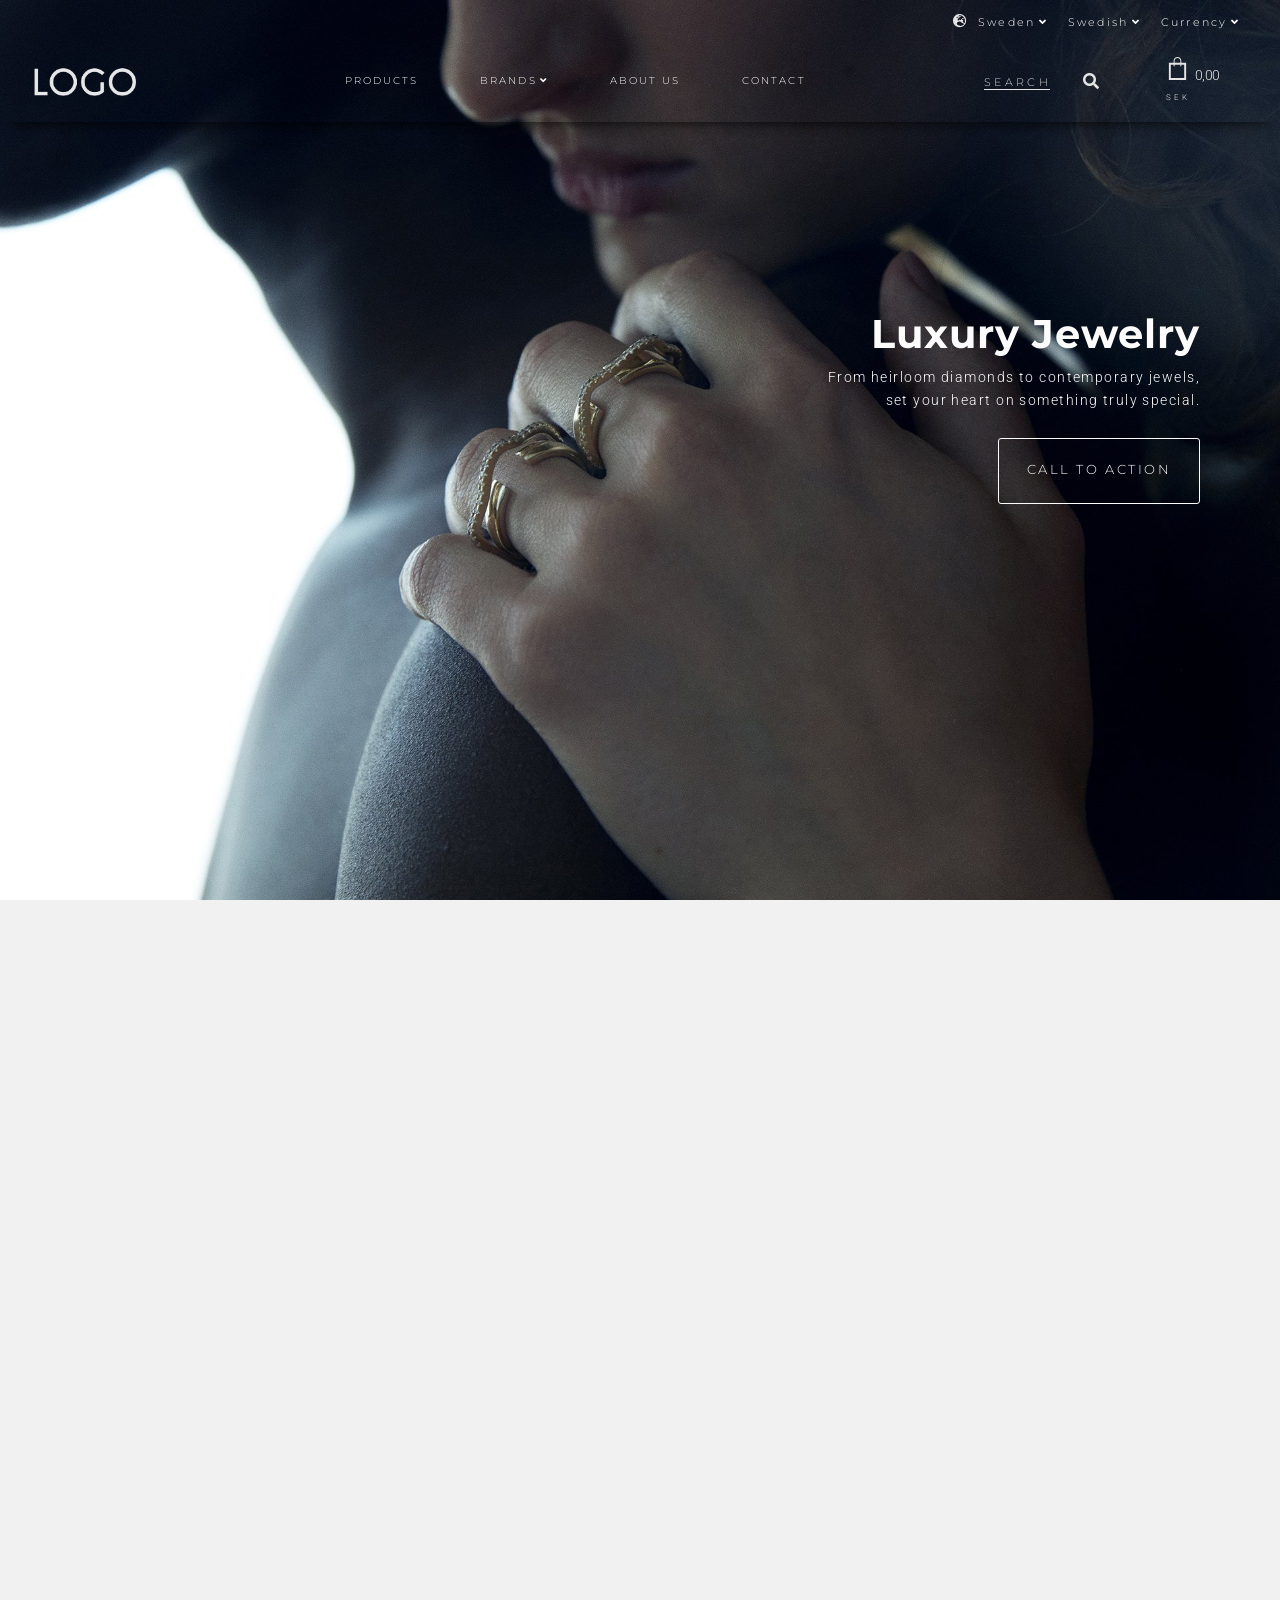
==== starweb/starweb_arbetsprov_without_instagram/index.html @ 0efb68b0 "starweb" ====
<!DOCTYPE html>
<html>
<head>

    <meta charset="utf-8">
    <meta http-equiv="X-UA-Compatible" content="IE=edge">
    <title>Angelicas Arbetsprov</title>
    <meta name="viewport" content="width=device-width, initial-scale=1">

    <!-- GOOGLE FONTS -->
    <link href="https://fonts.googleapis.com/css?family=Montserrat:300,400,700|Playfair+Display:400,700,900|Noto+Serif+JP:200,300|Roboto:300,400,700|Lato:200,300,400,700,900" rel="stylesheet">
    <!-- FONT AWESOME ICONS -->
    <link rel="stylesheet" href="https://use.fontawesome.com/releases/v5.7.2/css/all.css" integrity="sha384-fnmOCqbTlWIlj8LyTjo7mOUStjsKC4pOpQbqyi7RrhN7udi9RwhKkMHpvLbHG9Sr" crossorigin="anonymous">
    <!-- NORMALIZE.CSS -->
    <link rel="stylesheet" type="text/css" media="screen" href="css/normalize.css">
    <!-- CSS -->
    <link rel="stylesheet" type="text/css" media="screen" href="css/common-styles.css">  
    <link rel="stylesheet" type="text/css" media="screen" href="css/header.css">
    <link rel="stylesheet" type="text/css" media="screen" href="css/content.css">
    <link rel="stylesheet" type="text/css" media="screen" href="css/footer.css">
    <link rel="stylesheet" type="text/css" media="screen" href="css/media-queries.css">

</head>

<body class="site">
    <div class="site-wrapper">

        <!-- HEADER -->
        <header class="header-container">

            <!-- header-region-1 -->
            <div class="header-region-1">
                <!-- Locale -->
                <button class="select-locale-button">
                    <span class="select-locale-button-content">
                        <span><i class="fas fa-globe-europe"></i></span> 
                        <span class="country">Sweden<i class="fas fa-angle-down change-locale-arrow"></i></span>
                        <span class="language">Swedish<i class="fas fa-angle-down change-locale-arrow"></i></span>
                        <span class="currency">Currency<i class="fas fa-angle-down change-locale-arrow"></i></span>
                    </span>
                </button>
            </div>
            <!-- end of header-region-1 -->

            <!-- header-region-2 -->
            <div class="header-region-2">

                <!-- Burger icon -->
                <i class="fas fa-bars"></i>
                <!-- Logo -->
                <div class="logo-container">
                    <a href="index.html">
                        <img src="images/logo/logo-white.png" alt="logo">
                    </a>
                </div>
                <!-- Menu -->
                <nav class="nav-container">
                    <ul class="navbar">
                        <li><a href="#rings">Products</a>
                        <li><a href="#">Brands<i class="fa fa-angle-down"></i></a></li>
                        <li><a href="#">About Us</a></li>
                        <li><a href="#">Contact</a></li>
                    </ul>
                </nav>

                <div class="search-cart-group">
                    <!-- Search bar -->
                    <form action="#" class="search-container">
                        <input class="search-box" type="search" name="search" placeholder="SEARCH">
                        <button class="search-button" type="submit">
                            <i class="fa fa-search search-icon"></i>
                        </button>
                    </form>

                    <!-- Shopping cart -->
                    <div class="cart-container empty-cart">
                        <a class="cart-btn" href="/checkout">
                            <span class="cart-icon">
                                <svg xmlns="http://www.w3.org/2000/svg" width="23" height="23" viewBox="0 0 24 24"><path d="M16 6v-2c0-2.209-1.791-4-4-4s-4 1.791-4 4v2h-5v18h18v-18h-5zm-7-2c0-1.654 1.346-3 3-3s3 1.346 3 3v2h-6v-2zm10 18h-14v-14h3v1.5c0 .276.224.5.5.5s.5-.224.5-.5v-1.5h6v1.5c0 .276.224.5.5.5s.5-.224.5-.5v-1.5h3v14z"/></svg>
                            </span>
                            <span class="price zero">
                                <span class="amount">0,00</span>
                                <span class="currency">sek</span>
                            </span>
                        </a>
                    </div>
                </div>
            </div>
            <!-- end of header-region-1 -->

            <!-- header-region-3 -->
            <div class="header-region-3">
                <div class="header-region-3-container">
                    <div class="header-headings-wrapper">
                        <h1>Luxury Jewelry</h1>
                        <h2 class="">From heirloom diamonds to contemporary jewels, </h2>
                        <h2>set your heart on something truly special.</h2>
                        <a href="#" class="call-to-action"><span>Call to Action</span></a>
                    </div>
                </div>

            </div>
            <!-- end of header-region-3 -->
        </header>
        <!-- END OF HEADER -->
        
        <!-- MAIN -->
        <main class="site-content">

            <section class="new-collection">
                <!-- New Collection -->
                <article class="new-collection-flex-cards">
                    <div class="new-collection-card">
                        <div class="columns column-left">
                            <img src="images/new-collection-img/new-collection1.jpg" alt="new collection">
                        </div>
                        <div class="columns column-right">
                            <h3>AW19 collection</h3>
                            <p>Lorem, ipsum dolor sit amet consectetur adipisicing elit. Corporis, a sequi molestias nam odit sunt.</p>
                            <a href="#" class="call-to-action"><span>JOIN</span></a>
                        </div>
                    </div>
                </article>
            </section>
            <!-- End of New Collection -->

            
            <!-- Products -->
            <section class="all-products" id="rings">
                    <h2><span>Rings</span></h2>
                <article class="category-container">
                    
                    <div class="category-cards-wrapper">

                        <!-- Product Card -->
                        <div class="product-card">
                                <div class="product-img-text">
                                    <a href="#">
                                        <img src="../images/product-img/ring1.jpg" alt="ring">
                                    </a>
                                    <h3>Gambade</h3>
                                    <p>Lorem, ipsum dolor sit amet consectetur adipisicing elit. Harum cum nulla minus, iure excepturi fugit blanditiis qui alias nemo.</p>
                                </div>
                                <div class="product-footer-wrapper">
                                    <span class="footer-price">8.500:-</span>
                                    <span class="footer-icons">
                                        <a href="#">
                                            <svg xmlns="http://www.w3.org/2000/svg" width="19" height="19" viewBox="0 0 24 24"><path d="M16 6v-2c0-2.209-1.791-4-4-4s-4 1.791-4 4v2h-5v18h18v-18h-5zm-7-2c0-1.654 1.346-3 3-3s3 1.346 3 3v2h-6v-2zm10 18h-14v-14h3v1.5c0 .276.224.5.5.5s.5-.224.5-.5v-1.5h6v1.5c0 .276.224.5.5.5s.5-.224.5-.5v-1.5h3v14z"/></svg>
                                        </a>
                                        <i class="fas fa-heart"></i>
                                    </span>
                                </div>
                            </div>
                            <!-- End of Product Card -->

                            <!-- Product Card -->
                            <div class="product-card">
                                <div class="product-img-text">
                                    <a href="#">
                                        <img src="../images/product-img/ring2.jpg" alt="ring">
                                    </a>
                                    <h3>Chaine D' Ancre</h3>
                                    <p>Lorem, ipsum dolor sit amet consectetur adipisicing elit. Harum cum nulla minus, iure excepturi fugit blanditiis qui alias nemo.</p>
                                </div>
                                <div class="product-footer-wrapper">
                                    <span class="footer-price">11.200:-</span>
                                    <span class="footer-icons">
                                        <a href="#">
                                            <svg xmlns="http://www.w3.org/2000/svg" width="19" height="19" viewBox="0 0 24 24"><path d="M16 6v-2c0-2.209-1.791-4-4-4s-4 1.791-4 4v2h-5v18h18v-18h-5zm-7-2c0-1.654 1.346-3 3-3s3 1.346 3 3v2h-6v-2zm10 18h-14v-14h3v1.5c0 .276.224.5.5.5s.5-.224.5-.5v-1.5h6v1.5c0 .276.224.5.5.5s.5-.224.5-.5v-1.5h3v14z"/></svg>
                                        </a>
                                        <i class="fas fa-heart"></i>
                                    </span>
                                </div>
                            </div>
                            <!-- End of Product Card -->

                            <!-- Product Card -->
                            <div class="product-card">
                                <div class="product-img-text">
                                    <a href="#">
                                        <img src="../images/product-img/ring3.jpg" alt="ring">
                                    </a>
                                    <h3>Kelly</h3>
                                    <p>Lorem, ipsum dolor sit amet consectetur adipisicing elit. Harum cum nulla minus, iure excepturi fugit blanditiis qui alias nemo.</p>
                                </div>
                                <div class="product-footer-wrapper">
                                    <span class="footer-price">9.800:-</span>
                                    <span class="footer-icons">
                                        <a href="#">
                                            <svg xmlns="http://www.w3.org/2000/svg" width="19" height="19" viewBox="0 0 24 24"><path d="M16 6v-2c0-2.209-1.791-4-4-4s-4 1.791-4 4v2h-5v18h18v-18h-5zm-7-2c0-1.654 1.346-3 3-3s3 1.346 3 3v2h-6v-2zm10 18h-14v-14h3v1.5c0 .276.224.5.5.5s.5-.224.5-.5v-1.5h6v1.5c0 .276.224.5.5.5s.5-.224.5-.5v-1.5h3v14z"/></svg>
                                        </a>
                                        <i class="fas fa-heart"></i>
                                    </span>
                                </div>
                            </div>
                            <!-- End of Product Card -->

                            <!-- Product Card -->
                            <div class="product-card">
                                    <div class="product-img-text">
                                        <a href="#">
                                            <img src="../images/product-img/ring4.jpg" alt="ring">
                                        </a>
                                        <h3>Croisette</h3>
                                        <p>Lorem, ipsum dolor sit amet consectetur adipisicing elit. Harum cum nulla minus, iure excepturi fugit.</p>
                                    </div>
                                    <div class="product-footer-wrapper">
                                        <span class="footer-price">10.500:-</span>
                                        <span class="footer-icons">
                                            <a href="#">
                                                <svg xmlns="http://www.w3.org/2000/svg" width="19" height="19" viewBox="0 0 24 24"><path d="M16 6v-2c0-2.209-1.791-4-4-4s-4 1.791-4 4v2h-5v18h18v-18h-5zm-7-2c0-1.654 1.346-3 3-3s3 1.346 3 3v2h-6v-2zm10 18h-14v-14h3v1.5c0 .276.224.5.5.5s.5-.224.5-.5v-1.5h6v1.5c0 .276.224.5.5.5s.5-.224.5-.5v-1.5h3v14z"/></svg>
                                            </a>
                                            <i class="fas fa-heart"></i>
                                        </span>
                                    </div>
                                </div>
                                <!-- End of Product Card -->

                                <!-- Product Card -->
                        <div class="product-card">
                                <div class="product-img-text">
                                    <a href="#">
                                        <img src="../images/product-img/ring5.jpg" alt="ring">
                                    </a>
                                    <h3>Gambade</h3>
                                    <p>Lorem, ipsum dolor sit amet consectetur adipisicing elit. Harum cum nulla minus, iure excepturi fugit blanditiis qui alias nemo.</p>
                                </div>
                                <div class="product-footer-wrapper">
                                    <span class="footer-price">8.500:-</span>
                                    <span class="footer-icons">
                                        <a href="#">
                                            <svg xmlns="http://www.w3.org/2000/svg" width="19" height="19" viewBox="0 0 24 24"><path d="M16 6v-2c0-2.209-1.791-4-4-4s-4 1.791-4 4v2h-5v18h18v-18h-5zm-7-2c0-1.654 1.346-3 3-3s3 1.346 3 3v2h-6v-2zm10 18h-14v-14h3v1.5c0 .276.224.5.5.5s.5-.224.5-.5v-1.5h6v1.5c0 .276.224.5.5.5s.5-.224.5-.5v-1.5h3v14z"/></svg>
                                        </a>
                                        <i class="fas fa-heart"></i>
                                    </span>
                                </div>
                            </div>
                            <!-- End of Product Card -->

                            <!-- Product Card -->
                            <div class="product-card">
                                <div class="product-img-text">
                                    <a href="#">
                                        <img src="../images/product-img/ring6.jpg" alt="ring">
                                    </a>
                                    <h3>Chaine D' Ancre</h3>
                                    <p>Lorem, ipsum dolor sit amet consectetur adipisicing elit. Harum cum nulla minus, iure excepturi fugit blanditiis qui alias nemo.</p>
                                </div>
                                <div class="product-footer-wrapper">
                                    <span class="footer-price">11.200:-</span>
                                    <span class="footer-icons">
                                        <a href="#">
                                            <svg xmlns="http://www.w3.org/2000/svg" width="19" height="19" viewBox="0 0 24 24"><path d="M16 6v-2c0-2.209-1.791-4-4-4s-4 1.791-4 4v2h-5v18h18v-18h-5zm-7-2c0-1.654 1.346-3 3-3s3 1.346 3 3v2h-6v-2zm10 18h-14v-14h3v1.5c0 .276.224.5.5.5s.5-.224.5-.5v-1.5h6v1.5c0 .276.224.5.5.5s.5-.224.5-.5v-1.5h3v14z"/></svg>
                                        </a>
                                        <i class="fas fa-heart"></i>
                                    </span>
                                </div>
                            </div>
                            <!-- End of Product Card -->

                            <!-- Product Card -->
                            <div class="product-card">
                                <div class="product-img-text">
                                    <a href="#">
                                        <img src="../images/product-img/ring7.jpg" alt="ring">
                                    </a>
                                    <h3>Kelly</h3>
                                    <p>Lorem, ipsum dolor sit amet consectetur adipisicing elit. Harum cum nulla minus, iure excepturi fugit blanditiis qui alias nemo.</p>
                                </div>
                                <div class="product-footer-wrapper">
                                    <span class="footer-price">9.800:-</span>
                                    <span class="footer-icons">
                                        <a href="#">
                                            <svg xmlns="http://www.w3.org/2000/svg" width="19" height="19" viewBox="0 0 24 24"><path d="M16 6v-2c0-2.209-1.791-4-4-4s-4 1.791-4 4v2h-5v18h18v-18h-5zm-7-2c0-1.654 1.346-3 3-3s3 1.346 3 3v2h-6v-2zm10 18h-14v-14h3v1.5c0 .276.224.5.5.5s.5-.224.5-.5v-1.5h6v1.5c0 .276.224.5.5.5s.5-.224.5-.5v-1.5h3v14z"/></svg>
                                        </a>
                                        <i class="fas fa-heart"></i>
                                    </span>
                                </div>
                            </div>
                            <!-- End of Product Card -->

                            <!-- Product Card -->
                            <div class="product-card">
                                    <div class="product-img-text">
                                        <a href="#">
                                            <img src="../images/product-img/ring8.jpg" alt="ring">
                                        </a>
                                        <h3>Croisette</h3>
                                        <p>Lorem, ipsum dolor sit amet consectetur adipisicing elit. Harum cum nulla minus, iure excepturi fugit.</p>
                                    </div>
                                    <div class="product-footer-wrapper">
                                        <span class="footer-price">10.500:-</span>
                                        <span class="footer-icons">
                                            <a href="#">
                                                <svg xmlns="http://www.w3.org/2000/svg" width="19" height="19" viewBox="0 0 24 24"><path d="M16 6v-2c0-2.209-1.791-4-4-4s-4 1.791-4 4v2h-5v18h18v-18h-5zm-7-2c0-1.654 1.346-3 3-3s3 1.346 3 3v2h-6v-2zm10 18h-14v-14h3v1.5c0 .276.224.5.5.5s.5-.224.5-.5v-1.5h6v1.5c0 .276.224.5.5.5s.5-.224.5-.5v-1.5h3v14z"/></svg>
                                            </a>
                                            <i class="fas fa-heart"></i>
                                        </span>
                                    </div>
                                </div>
                                <!-- End of Product Card -->
                    </div>
                </article>
            </section>
            <!-- End of Products -->
        </main>
        <!-- END OF MAIN -->




        <!-- FOOTER -->
        <footer class="footer-wrapper">

            <!-- About & Social Media -->
            <div class="about-social-media">
                <h3>About <b>LOGO</b> Jewelry</h3>
                <p>Lorem ipsum dolor sit, amet consectetur adipisicing elit. Id praesentium aspernatur ducimus odio vitae quae, voluptatibus possimus deleniti consequuntur porro modi consequatur.</p>
                <span class="social-media">
                    <a href="https://www.facebook.com/"><i class="fab fa-facebook-f"></i></a>
                    <a href="https://www.instagram.com/"><i class="fab fa-instagram"></i></i></a>
                    <a href="https://twitter.com/"><i class="fab fa-twitter"></i></i></a>
                </span>
            </div>

            <div class="info-women-men-wrapper">
                <!-- Info -->
                <div class="footer-info-wrapper">
                    <h3>INFO</h3>
                    <ul class="footer-info">
                        <li><a href="#">Shipping</a>
                        <li><a href="#">Returns</a></li>
                        <li><a href="#">FAQ</a></li>
                        <li><a href="#">Privacy Policy</a></li>
                        <li><a href="#">Terms & </br>Conditions</a></li>
                    </ul>
                </div>

                <!-- Women -->
                <div class="footer-women-wrapper">
                    <h3>WOMEN</h3>
                    <ul class="footer-women">
                        <li><a href="#">New Collection</a>
                        <li><a href="#">Rings</a></li>
                        <li><a href="#">Bracelets</a></li>
                        <li><a href="#">Necklaces</a></li>
                        <li><a href="#">Chokers</a></li>
                        <li><a href="#">Gift Card</a></li>
                    </ul>
                </div>

                <!-- Men -->
                <div class="footer-men-wrapper">
                    <h3>MEN</h3>
                    <ul class="footer-men">
                        <li><a href="#">New Collection</a>
                        <li><a href="#">Leather</a></li>
                        <li><a href="#">Beads</a></li>
                        <li><a href="#">Necklaces</a></li>
                        <li><a href="#">Gift Card</a></li>
                    </ul>
                </div>
            </div>
        </div>
        
        <!-- Copyright-->
        <div class="copyright-wrapper">
            <div class="copyright">
                <span>Theme by Angelica Gaintatzi | 2019</span>
                <span>&copy; All Rights Reserved</span>
            </div>
        </div>

    </footer>
    <!-- END OF FOOTER -->


    </div>
</body>
</html>
---- starweb/starweb_arbetsprov_without_instagram/css/common-styles.css ----
/* -------------------- COMMON STYLES -------------------- */

/* 
Colors:
Body: ##f1f1f1;
Black: #111111;
White: #fcfcfc;
Darker white: #e5e5e5;
Product border: #dfdfdf;
*/

* {
    margin: 0;
    padding: 0;
}

*:focus {
    outline: none;
}

html {
    scroll-behavior: smooth;
}

html, body {
    overflow-x: hidden;
    box-sizing: border-box;
    height: 100%;
}

/* sticky footer */
.site {
    display: flex;
    min-height: 100vh;
    flex-direction: column;
}
.site-content {
    flex: 1;
}

html, header, footer, body, nav, div, img, a, ul, li, h1, h2, h3, p  {
    margin: 0;
    padding: 0;
}

body {
    background-color: #f1f1f1;
    color: #fcfcfc;
    font-family: 'Montserrat', sans-serif;
    font-size: 16px;
    /* font-size: 62.5%; 1rem=10px [10px/16px(browser's default)=62.5%]*/
    font-weight: 400;
    line-height: 1.6;
    height: 100%;
    min-height: 100vh;
}

img {
    display: block;
    width: 100%;
    height: auto;
}

ul {
    list-style-type: none;
}

a {
    text-decoration: none;
}

a:hover{
    cursor: pointer;
}

.site-wrapper {
    max-width: 1920px;
}

button {
	background: none;
	color: inherit;
	border: none;
	padding: 0;
	font: inherit;
	cursor: pointer;
    outline: inherit;
    cursor: pointer;
}


/* -------------------- Call to Action -------------------- */
.call-to-action {
    margin: 2em 0;
    border: 1px solid #fcfcfc;
    border-radius: 3px;
    padding: 1.7em 0;
    width: 200px;
    text-align: center;
    transition: all 0.3s;
    cursor: pointer;
}

.call-to-action span {
    cursor: pointer;
    display: inline-block;
    position: relative;
    transition: 0.3s;
}

.call-to-action span:after {
    content: '\00bb'; 
    position: absolute;
    opacity: 0;
    top: 0;
    right: -20px;
    transition: 0.3s;
}

.call-to-action:hover span {
    padding-right: 15px;
}
  
.call-to-action:hover span:after {
    opacity: 1;
    right: 0;
}
---- starweb/starweb_arbetsprov_without_instagram/css/header.css ----
/* 
Colors:
Body: ##f1f1f1;
Black: #111111;
White: #fcfcfc;
Darker white: #e5e5e5;
Product border: #dfdfdf;
*/

/* -------------------- HEADER -------------------- */
.header-container {
    display: flex;
    flex-direction: column;
    height: 100vh;
    background-image: url("../images/background/header-img-big.jpg");
    background-attachment: fixed;
    background-position: center;
    background-repeat: no-repeat;
    background-size: cover;
    /* box-shadow: inset 0px -26px 79px -8px rgba(0, 0, 0, 0.5); */
}

/* -------------------- Header Region 1 -------------------- */
.header-region-1 {
    display: flex;
    background-color: transparent;
    justify-content: flex-end;
    align-items: center;
    padding: .5em 1.5em;
}

.select-locale-button {
    margin-right: .5em;
    cursor: pointer;
    border: 0;
    background-color: transparent;
    color: #fcfcfc;
    transition: all .3s ease;
}

.select-locale-button:hover {
    transform: scale(0.95);
}

.fa-globe-europe {
    font-size: .85em;
    color: #e5e5e5;
}

.select-locale-button-content > .country,
.select-locale-button-content > .language,
.select-locale-button-content > .currency {
    padding: 0 .7em;
    font-size: .7em;
    font-weight: 300;
    letter-spacing: .2em;
}

.fa-angle-down:before {
    padding-left: .3em;
}

/* -------------------- Header Region 2 -------------------- */
.header-region-2 {
    background-color: transparent;
    height: 80px;
    display: flex;
    flex-wrap: wrap;
    justify-content: space-between;
    align-items: center;
    padding: 0 2em;
    box-shadow: 0px 14px 14px -14px rgba(0,0,0,.9); /* fix: set the spread (4th) to the same value as the blur (3rd), but negative so you can remove the shadow on the top */
}

a {
    color: #fcfcfc;
    font-size: .8em;
    font-weight: 300;
    text-transform: uppercase;
    letter-spacing: .2em;
} 

/* -------------------- Logo -------------------- */
.logo-container{
    flex: 0 0 15%;
}

.logo-container a img {
    width: auto;
    height: 40px;
    padding: 1.5em 1em 1em 0;
    opacity: .9;
}

/* -------------------- Menu -------------------- */
.nav-container {
    min-width: 40%;
    margin-right: 2.5em;
    /* position: relative; */
}

.navbar {
    display: flex;
    /* flex-wrap: wrap; */
    justify-content: space-between;
}

.navbar li {
    text-align: center;
    padding: .7em 1em;
    font-size: .8em;
    position: relative;
    background-color: transparent;
}

.navbar li:before {
    content: '';
    height: 1px;
    width: 0%;
    background-color: #f1f1f1;
    position: absolute;
    top: -1.5px;
    right: 0px;
    transition: width .3s;
}

.navbar li:after {
    content: '';
    height: 1px;
    width: 0%;
    background-color: #f1f1f1;
    position: absolute;
    bottom: -1.5px;
    left: 0px;
    transition: width .3s;
}

.navbar li:hover:before,
.navbar li:hover:after {
    width: 100%;
}

/* Other hover effects */
/* .navbar li::before {
    content: '';
    height: 10px;
    width: 10px;
    border: 2px solid #996F00;
    border-color: #996F00 #996F00 transparent transparent;
    position: absolute;
    top: 5px;
    right: 0;
    transition-property: height, width;
    transition-duration: .3s;
}

.navbar li::after {
    content: '';
    height: 10px;
    width: 10px;
    border: 2px solid #996F00;
    border-color: transparent transparent #996F00 #996F00;
    position: absolute;
    bottom: 5px;
    left: 0;
    transition-property: height, width;
    transition-duration: .3s;
}

.navbar li:hover::before,
.navbar li:hover::after {
    height: 15px;
    widows: 15px;
} */

.navbar ul a {
    transition: .3;
}

.navbar li a {
    display: block; 
}

.fa-bars {
    color: #8a8a8a;
    cursor: pointer;
    display: none;
  }

/* -------------------- Search bar + Cart Group -------------------- */
.search-cart-group {
    display: flex;
    justify-content: space-between;
    align-items: center;
    /* max-width: 250px; */
    max-width: 17em;
}

/* -------------------- Search bar -------------------- */
.search-container {
    display: flex;
    flex: 0 0 50%;
    /* height: 60%; */
    overflow: hidden;
    border-radius: 3px;
}
  
.search-container > .search-box {
    font-family: inherit;
    font-size: inherit;
    color: #fcfcfc;
    background-color: transparent;
    border: none;
    padding: .25em .25em .25em .5em;
    width: 100%;
}

.search-box::placeholder {
    font-size: .7em;
    color: #d0d0d0;
    font-weight: 300;
    letter-spacing: .3em;
    border-bottom: 1px solid #e5e5e5;
}
  
.search-container > .search-button {
    width: 60px;
    background-color: transparent;
    border: none;
    color: #fcfcfc;
    padding: .3em;
    transition: all .3s;
}

.search-container > .search-button:hover {
    cursor: pointer;
}

.search-icon {
    font-size: 1em;
    color: #e5e5e5;
    padding: .2em;
}

/* -------------------- Shopping bag -------------------- */
.cart-container {
    display: flex;
    flex: 0 0 30%;
}

.cart-btn {
    font-family: 'Roboto', sans-serif;
    color: #e5e5e5;
}

svg path {
    fill: #e5e5e5;
    transition: .3s;
}

svg path:hover {
    transform: scale(0.9)
}

.price > .amount {
    letter-spacing: -0.5px;
    font-size: 1.1em;
}

.price > .currency {
    font-size: .6em;
    text-transform: uppercase;
}

/* Header Region 3 */
.header-headings-wrapper {
    height: 300px;
    margin: 9em 5em 5em 5em;
    display: flex;
    flex-flow: column wrap;
    justify-content: center;
    align-items: flex-end;
}

.header-headings-wrapper h1 {
    font-size: 2.5em;
    letter-spacing: 1px;
}

.header-headings-wrapper h2 {
    font-family: 'Roboto', sans-serif;
    font-weight: 300;
    font-size: .9em;
    letter-spacing: .1em;
}
---- starweb/starweb_arbetsprov_without_instagram/css/content.css ----
/* -------------------- NEW COLLECTION -------------------- */

.new-collection-card {
    display: flex;
    justify-content: center;
    padding: 40px 0;
    max-width: 1280px;
    margin: auto;
}

.columns {
    flex: 0 0 45%;
}

.column-left {
    overflow: hidden;
	position: relative;
}

.column-left img {
    position: absolute;
	top: 50%;
	left: 50%;
	height: auto;
	width: auto;
	min-width: 100%;
	min-height: 100%;
	transform: translate(-50%, -50%);
}

@supports (object-fit: cover) {
    .object-fit img  {
      position: static;
      height: 100%;
      width: 100%;
      transform: none;
      object-fit: cover;
    }
  }
  
.column-right {
    background-color: #111111;
    padding: 0 3em;
    height: 400px;
    display: flex;
    flex-direction: column; 
    justify-content: center;
}

.column-right h3 {
    font-size: 2.5em;
    font-weight: 400;
    text-transform: uppercase;
    line-height: 1.3;
    margin-bottom: .2em;
}

.column-right p {
    font-family: 'Roboto', sans-serif;
    font-weight: 300;
    font-size: .8em;
    letter-spacing: 1px;
}

/* Call to Action */
.column-right .call-to-action:hover {
    background-color: #fcfcfc;
    color: #111111;
}

.call-to-action span {
    transition-property: none;
}

.column-right .call-to-action span:after {
    display: none;
}

.column-right .call-to-action:hover span {
    padding-right: 0;
}

/* -------------------- PRODUCTS -------------------- */
.category-container {
    background-color: #f1f1f1;
    color: #111111;
    margin-bottom: 40px;
    display: flex;
    justify-content: center;
}

/* Product heading */
.all-products h2 {
    color: #111111;
    font-family: 'Montserrat', sans-serif;
    font-weight: 300;
    text-align: center;
    position: relative;
    z-index: 1;
    padding: 0 10px;
    margin: 10px 0 20px;
}

/* line below heading */
/* .all-products h2:after {
    content: "";
    width: 80px;
    height: 4px;
    background-color: grey;
    position: absolute;
    bottom: -5px;
    left: 50%;
    transform: translateX(-50%);
    border-radius: 5px;
} */

.all-products h2:before, 
.all-products h2:after{
    position: absolute;
    top: 50%;
    overflow: hidden;
    width: 50px;
    height: 1px;
    content: '';
    background-color: #111;
}

.all-products h2:before {
    margin-left: -50px;
    text-align: right;
}

.all-products > h2 > span {
    padding: 0 20px;
}
/* End of Product heading */

.category-cards-wrapper {
    width: 95%;
    margin: auto;
    display: flex;
    flex-wrap: wrap;
    justify-content: space-between;
}

.product-card {
    width: 300px;
    box-shadow: 0px 0px 20px -2px rgba(17,17,17,0.2);
    margin-bottom: 1em;
    display: flex;
    flex-direction: column;
    align-items: center;
    justify-content: space-between;
    transition: .3s;
}

.product-card:hover {
    box-shadow: 0px 0px 20px -2px rgba(17,17,17,0.55);
}

.product-img-text {
    display: flex;
    flex-direction: column;
    align-items: center;
    padding: 1em 1em 0 1em;
}

.product-img-text h3 {
    padding: .5em 0 .4em 0;
}

.product-img-text p {
    font-family: 'Roboto', sans-serif;
    font-size: .8em;
    text-align: center;
    padding-bottom: 1.3em;
}

.product-card > .product-footer-wrapper {
    border-top: 1px solid #d0d0d0;
    height: 3em;
    text-align: center;
    display: flex;
    align-items: center;
    justify-content: space-between;
    width: calc(100% - 2em);
}

.product-card > .product-footer-wrapper > .footer-price{
    padding-left: 1.8em;
}

.product-card > .product-footer-wrapper > .footer-icons {
    padding-right: 1.8em;
    width: 25%;
    display: flex;
    justify-content: space-between;
}

.footer-icons > a > svg > path {
    fill: #000;
}

.footer-icons i {
    color: #111111;
    font-size: 1.2em;
    transition: .3s;
}

.footer-icons i:hover {
    color: #f00000;
    transform: scale(0.9);
    cursor: pointer;
}
---- starweb/starweb_arbetsprov_without_instagram/css/footer.css ----
/* footer {
    background-color: #000;
    color: #fff;
    text-align: center;
    padding: 1.5em;
    font-size: 1.2em;
    font-weight: bold;
} */

/* -------------------- FOOTER -------------------- */
.footer-wrapper {
    background-color: #111;
    padding: 4em;
    display: flex;
    justify-content: space-between;
    margin-top: -2em;
}

.info-women-men-wrapper {
    width: 55%;
    display: flex;
    justify-content: space-between;
}

.about-social-media h3 {
    font-size: 1.4em;
    font-weight: 300;
    padding-bottom: .5em;
}

.about-social-media p {
    font-family: 'Roboto', sans-serif;
    font-size: .75em;
    font-weight: 300;
    line-height: 2;
    padding-bottom: .5em;
}

.social-media {
    font-size: 2em;
    padding-right: .5em;
}

.social-media a {
    padding-right: .5em;
}

.social-media a:hover {
    padding-right: .5em;
}

.about-social-media {
    width: 35%;
}

.footer-info-wrapper,
.footer-women-wrapper {
    padding-right: 30px;
}

.footer-info-wrapper a,
.footer-women-wrapper ul li a,
.footer-men-wrapper ul li a {
    font-size: .7em;
}

/* Copyright */
.copyright-wrapper {
    background-color: #1d1d1d;
    padding: 1em;
    box-shadow: 0px -5px 18px 1px rgba(0,0,0,0.8);
}

.copyright {
    width: 30%;
    display: flex;
    justify-content: space-between;
    align-items: center;
    margin: auto;
}

.copyright span,
.copyright span {
    font-size: .6em;
    font-weight: 300;
}
---- starweb/starweb_arbetsprov_without_instagram/css/media-queries.css ----
/* -------------------- MEDIA QUERIES -------------------- */


/* -------------------- HEADER -------------------- */
@media screen and (max-width: 948px) {
  /* Header Region 1 */  
  .header-region-1 {
        justify-content: flex-start;
    }

  /* Header Region 2 */
  .header-region-2 {
      display: flex;
      align-items: space-between;
  }

  .fa-bars {
    display: block;
    order: 2;
    color: #e5e5e5;
    font-size: 1.3em;
  }

  .fa-bars:hover {
        font-size: 1.4em;
  }

  .header-region-2 .nav-container {
    width: 100%;
  }

  .header-region-2 .navbar {
    display: flex;
    flex-direction: column;
  }
  
  .header-region-2 .nav-container,
  .search-cart-group {
      display: none;
  }

  .logo-container a {
      display: flex;
      justify-content: space-between;
  }
}

@media screen and (max-width: 680px) {
  /* Header Region 1 */
  .select-locale-button-content > .country,
  .select-locale-button-content > .language,
  .select-locale-button-content > .currency {
    padding: 0 .6em;
    font-size: .68em;
  }

  /* Header Region 3 */
  .header-headings-wrapper {
    height: 420px;
    margin: 4em 2em 2em 2em;
    align-items: center;
  }

  .call-to-action {
    margin: 2em 0;
    background-color: rgba(0, 0, 0, 0.3);
  }
}

@media screen and (max-width: 414px) {
  /* Header Region 3 */
  .header-headings-wrapper {
    margin: 2em 1em 1em 1em;
  }

  .header-headings-wrapper h1 {
    font-size: 2.2em;
    padding-bottom: .5em;
}

  .header-headings-wrapper h2 {
    font-size: .79em;
  }

  .call-to-action {
    width: 160px;
  }

  .call-to-action span {
    font-size: .8em;
  }
}

@media screen and (max-width: 375px) {
  /* Header Region 1 */
  .select-locale-button-content > .country,
  .select-locale-button-content > .language,
  .select-locale-button-content > .currency {
    font-size: .67em;
}

  /* Header Region 3 */
  .header-headings-wrapper h2 {
    font-size: .6em;
  }
}




/* -------------------- NEW COLLECTION -------------------- */
@media only screen and (max-width: 962px) {
  .new-collection-card {
      flex-direction: column;
      padding: 10px 0;
  }

  .column-right {
      padding: 0 2.5em;
      align-items: center;
      justify-content: center;
      text-align: center;
  }
}


/* -------------------- PRODUCTS -------------------- */
@media only screen and (max-width: 1320px) {
  .product-card {
    width: 31%;
    margin-bottom: 2em;
  }

  .product-card > .product-footer-wrapper > .footer-icons {
    width: 17%;
}
}

@media only screen and (max-width: 1200px) {
    .product-card {
      width: 48%;
      margin-bottom: 2em;
    }
  }

@media only screen and (max-width: 700px) {
  .product-card {
    width: 100%;
  }

  .product-card > .product-footer-wrapper > .footer-icons {
    width: 13%;
}
}


/* -------------------- FOOTER -------------------- */
@media screen and (max-width: 968px) {
  .copyright {
    width: 40%;
  }
}

@media screen and (max-width: 668px) {
  .copyright {
    width: 55%;
  }

  .footer-wrapper {
    padding: 2em;
    flex-direction: column;
    align-items: center;
  }

  .social-media {
    padding: 0;
  }

  .about-social-media,
  .info-women-men-wrapper {
    width: 100%;
    text-align: center;
  }

  .info-women-men-wrapper {
    padding-top: 2em;
  }
}

@media screen and (max-width: 416px) {
  .copyright {
    width: 90%;
  }

  .info-women-men-wrapper {
    padding-top: 2em;
    display: flex;
    flex-direction: column;
  }

  .footer-info-wrapper,
  .footer-women-wrapper {
    padding-right: 0;
    padding-bottom: 1.2em;
}
}
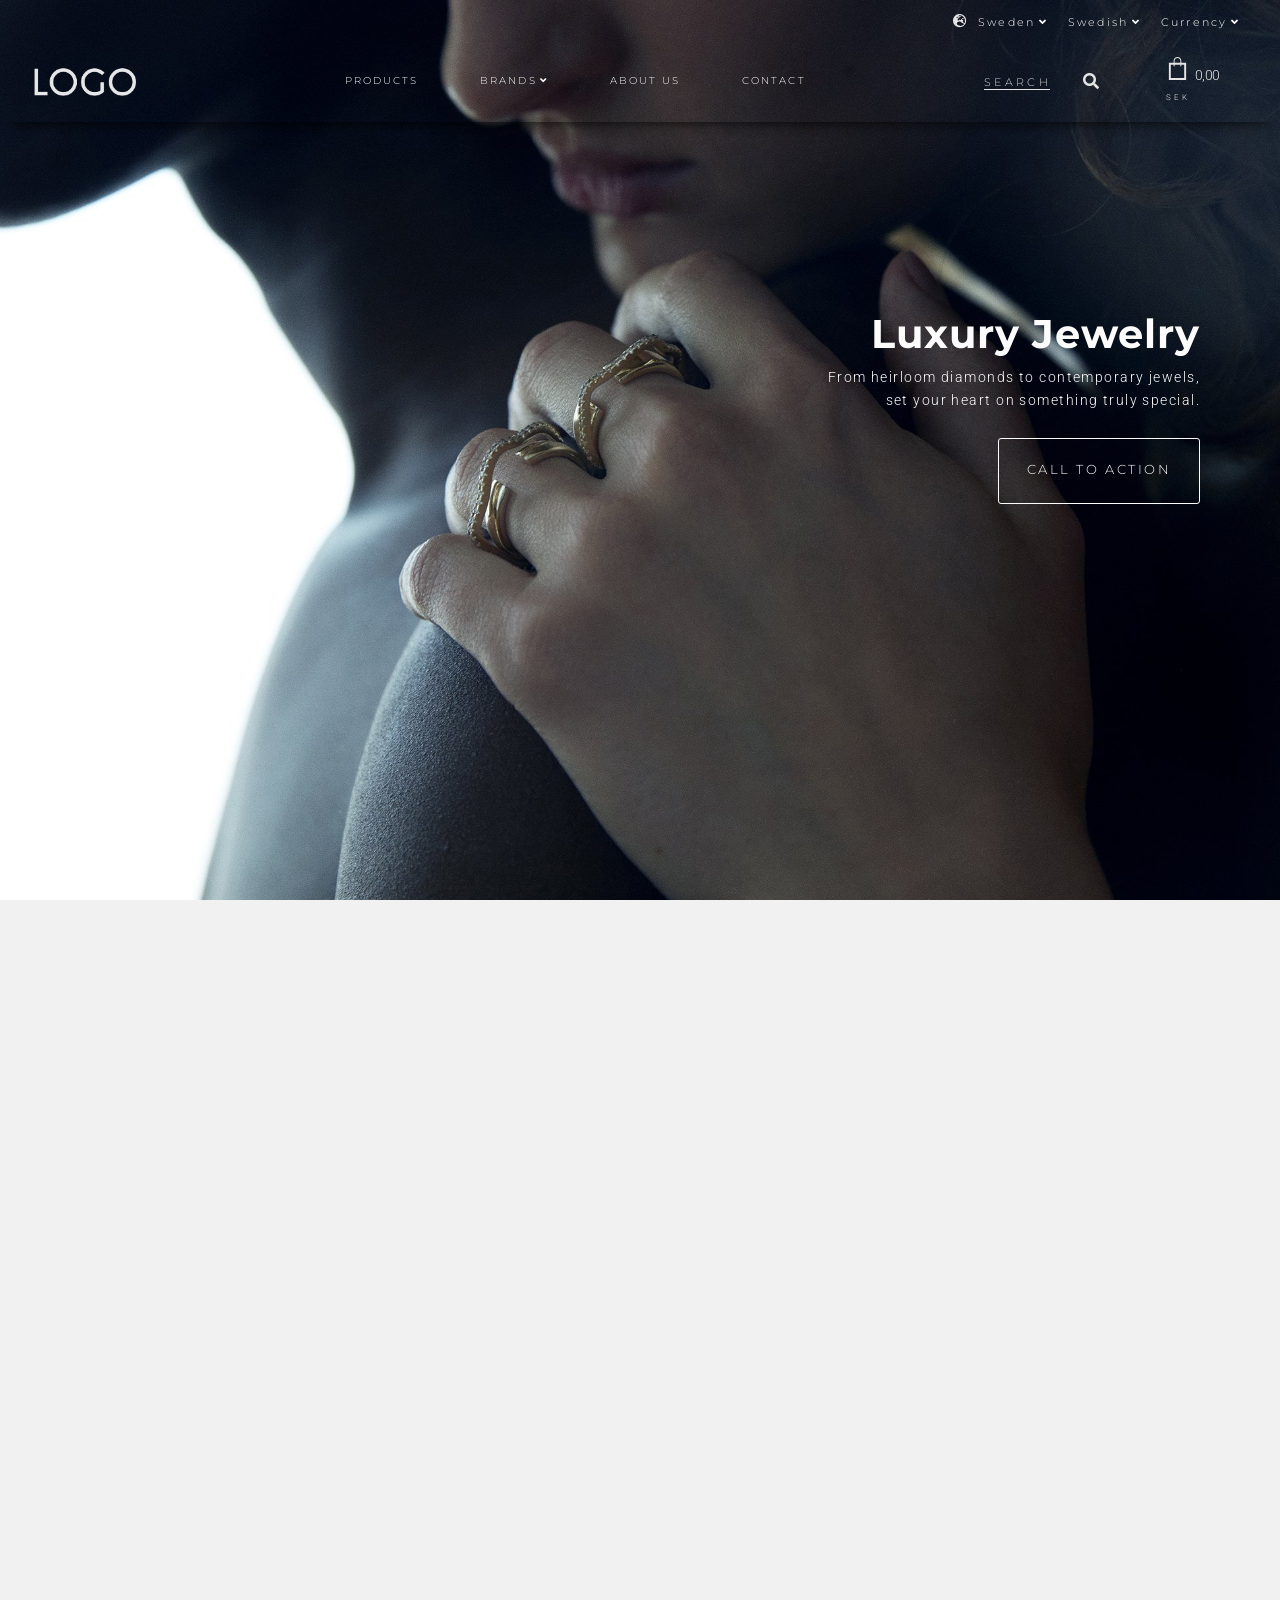
==== commit ea06d0d9: "corrected image issue" ====
--- a/starweb/starweb_arbetsprov_without_instagram/index.html
+++ b/starweb/starweb_arbetsprov_without_instagram/index.html
@@ -136,7 +136,7 @@
                         <div class="product-card">
                                 <div class="product-img-text">
                                     <a href="#">
-                                        <img src="../images/product-img/ring1.jpg" alt="ring">
+                                        <img src="images/product-img/ring1.jpg" alt="ring">
                                     </a>
                                     <h3>Gambade</h3>
                                     <p>Lorem, ipsum dolor sit amet consectetur adipisicing elit. Harum cum nulla minus, iure excepturi fugit blanditiis qui alias nemo.</p>
@@ -157,7 +157,7 @@
                             <div class="product-card">
                                 <div class="product-img-text">
                                     <a href="#">
-                                        <img src="../images/product-img/ring2.jpg" alt="ring">
+                                        <img src="images/product-img/ring2.jpg" alt="ring">
                                     </a>
                                     <h3>Chaine D' Ancre</h3>
                                     <p>Lorem, ipsum dolor sit amet consectetur adipisicing elit. Harum cum nulla minus, iure excepturi fugit blanditiis qui alias nemo.</p>
@@ -178,7 +178,7 @@
                             <div class="product-card">
                                 <div class="product-img-text">
                                     <a href="#">
-                                        <img src="../images/product-img/ring3.jpg" alt="ring">
+                                        <img src="images/product-img/ring3.jpg" alt="ring">
                                     </a>
                                     <h3>Kelly</h3>
                                     <p>Lorem, ipsum dolor sit amet consectetur adipisicing elit. Harum cum nulla minus, iure excepturi fugit blanditiis qui alias nemo.</p>
@@ -199,7 +199,7 @@
                             <div class="product-card">
                                     <div class="product-img-text">
                                         <a href="#">
-                                            <img src="../images/product-img/ring4.jpg" alt="ring">
+                                            <img src="images/product-img/ring4.jpg" alt="ring">
                                         </a>
                                         <h3>Croisette</h3>
                                         <p>Lorem, ipsum dolor sit amet consectetur adipisicing elit. Harum cum nulla minus, iure excepturi fugit.</p>
@@ -220,7 +220,7 @@
                         <div class="product-card">
                                 <div class="product-img-text">
                                     <a href="#">
-                                        <img src="../images/product-img/ring5.jpg" alt="ring">
+                                        <img src="images/product-img/ring5.jpg" alt="ring">
                                     </a>
                                     <h3>Gambade</h3>
                                     <p>Lorem, ipsum dolor sit amet consectetur adipisicing elit. Harum cum nulla minus, iure excepturi fugit blanditiis qui alias nemo.</p>
@@ -241,7 +241,7 @@
                             <div class="product-card">
                                 <div class="product-img-text">
                                     <a href="#">
-                                        <img src="../images/product-img/ring6.jpg" alt="ring">
+                                        <img src="images/product-img/ring6.jpg" alt="ring">
                                     </a>
                                     <h3>Chaine D' Ancre</h3>
                                     <p>Lorem, ipsum dolor sit amet consectetur adipisicing elit. Harum cum nulla minus, iure excepturi fugit blanditiis qui alias nemo.</p>
@@ -262,7 +262,7 @@
                             <div class="product-card">
                                 <div class="product-img-text">
                                     <a href="#">
-                                        <img src="../images/product-img/ring7.jpg" alt="ring">
+                                        <img src="images/product-img/ring7.jpg" alt="ring">
                                     </a>
                                     <h3>Kelly</h3>
                                     <p>Lorem, ipsum dolor sit amet consectetur adipisicing elit. Harum cum nulla minus, iure excepturi fugit blanditiis qui alias nemo.</p>
@@ -283,7 +283,7 @@
                             <div class="product-card">
                                     <div class="product-img-text">
                                         <a href="#">
-                                            <img src="../images/product-img/ring8.jpg" alt="ring">
+                                            <img src="images/product-img/ring8.jpg" alt="ring">
                                         </a>
                                         <h3>Croisette</h3>
                                         <p>Lorem, ipsum dolor sit amet consectetur adipisicing elit. Harum cum nulla minus, iure excepturi fugit.</p>
@@ -305,74 +305,73 @@
             <!-- End of Products -->
         </main>
         <!-- END OF MAIN -->
-
-
-
-
+        
         <!-- FOOTER -->
         <footer class="footer-wrapper">
 
-            <!-- About & Social Media -->
-            <div class="about-social-media">
-                <h3>About <b>LOGO</b> Jewelry</h3>
-                <p>Lorem ipsum dolor sit, amet consectetur adipisicing elit. Id praesentium aspernatur ducimus odio vitae quae, voluptatibus possimus deleniti consequuntur porro modi consequatur.</p>
-                <span class="social-media">
-                    <a href="https://www.facebook.com/"><i class="fab fa-facebook-f"></i></a>
-                    <a href="https://www.instagram.com/"><i class="fab fa-instagram"></i></i></a>
-                    <a href="https://twitter.com/"><i class="fab fa-twitter"></i></i></a>
-                </span>
-            </div>
-
-            <div class="info-women-men-wrapper">
-                <!-- Info -->
-                <div class="footer-info-wrapper">
-                    <h3>INFO</h3>
-                    <ul class="footer-info">
-                        <li><a href="#">Shipping</a>
-                        <li><a href="#">Returns</a></li>
-                        <li><a href="#">FAQ</a></li>
-                        <li><a href="#">Privacy Policy</a></li>
-                        <li><a href="#">Terms & </br>Conditions</a></li>
-                    </ul>
-                </div>
-
-                <!-- Women -->
-                <div class="footer-women-wrapper">
-                    <h3>WOMEN</h3>
-                    <ul class="footer-women">
-                        <li><a href="#">New Collection</a>
-                        <li><a href="#">Rings</a></li>
-                        <li><a href="#">Bracelets</a></li>
-                        <li><a href="#">Necklaces</a></li>
-                        <li><a href="#">Chokers</a></li>
-                        <li><a href="#">Gift Card</a></li>
-                    </ul>
-                </div>
-
-                <!-- Men -->
-                <div class="footer-men-wrapper">
-                    <h3>MEN</h3>
-                    <ul class="footer-men">
-                        <li><a href="#">New Collection</a>
-                        <li><a href="#">Leather</a></li>
-                        <li><a href="#">Beads</a></li>
-                        <li><a href="#">Necklaces</a></li>
-                        <li><a href="#">Gift Card</a></li>
-                    </ul>
-                </div>
-            </div>
-        </div>
+            <div class="footer-container">
+                <!-- About & Social Media -->
+                <div class="about-social-media">
+                    <h3>About <b>LOGO</b> Jewelry</h3>
+                    <p>Lorem ipsum dolor sit, amet consectetur adipisicing elit. Id praesentium aspernatur ducimus odio vitae quae, voluptatibus possimus deleniti consequuntur porro modi consequatur.</p>
+                    <span class="social-media">
+                        <a href="https://www.facebook.com/"><i class="fab fa-facebook-f"></i></a>
+                        <a href="https://www.instagram.com/"><i class="fab fa-instagram"></i></i></a>
+                        <a href="https://twitter.com/"><i class="fab fa-twitter"></i></i></a>
+                    </span>
+                </div>
+
+                <div class="info-women-men-wrapper">
+                    <!-- Info -->
+                    <div class="footer-info-wrapper">
+                        <h3>INFO</h3>
+                        <ul class="footer-info">
+                            <li><a href="#">Shipping</a></li>
+                            <li><a href="#">Returns</a></li>
+                            <li><a href="#">FAQ</a></li>
+                            <li><a href="#">Privacy Policy</a></li>
+                            <li><a href="#">Terms & </br>Conditions</a></li>
+                        </ul>
+                    </div>
+
+                    <!-- Women -->
+                    <div class="footer-women-wrapper">
+                        <h3>WOMEN</h3>
+                        <ul class="footer-women">
+                            <li><a href="#">New Collection</a></li>
+                            <li><a href="#">Rings</a></li>
+                            <li><a href="#">Bracelets</a></li>
+                            <li><a href="#">Necklaces</a></li>
+                            <li><a href="#">Chokers</a></li>
+                            <li><a href="#">Gift Card</a></li>
+                        </ul>
+                    </div>
+
+                    <!-- Men -->
+                    <div class="footer-men-wrapper">
+                        <h3>MEN</h3>
+                        <ul class="footer-men">
+                            <li><a href="#">New Collection</a></li>
+                            <li><a href="#">Leather</a></li>
+                            <li><a href="#">Beads</a></li>
+                            <li><a href="#">Necklaces</a></li>
+                            <li><a href="#">Gift Card</a></li>
+                        </ul>
+                    </div>
+                </div>
+            </div>
         
-        <!-- Copyright-->
-        <div class="copyright-wrapper">
-            <div class="copyright">
-                <span>Theme by Angelica Gaintatzi | 2019</span>
-                <span>&copy; All Rights Reserved</span>
-            </div>
-        </div>
-
-    </footer>
-    <!-- END OF FOOTER -->
+            <!-- Copyright-->
+            <div class="copyright-container">
+                <div class="copyright-wrapper">
+                    <div class="copyright">
+                        <span>Theme by Angelica Gaintatzi | 2019</span>
+                        <span>&copy; All Rights Reserved</span>
+                    </div>
+                </div>
+            </div>
+        </footer>
+        <!-- END OF FOOTER -->
 
 
     </div>
--- a/starweb/starweb_arbetsprov_without_instagram/css/footer.css
+++ b/starweb/starweb_arbetsprov_without_instagram/css/footer.css
@@ -8,7 +8,7 @@
 } */
 
 /* -------------------- FOOTER -------------------- */
-.footer-wrapper {
+.footer-container {
     background-color: #111;
     padding: 4em;
     display: flex;
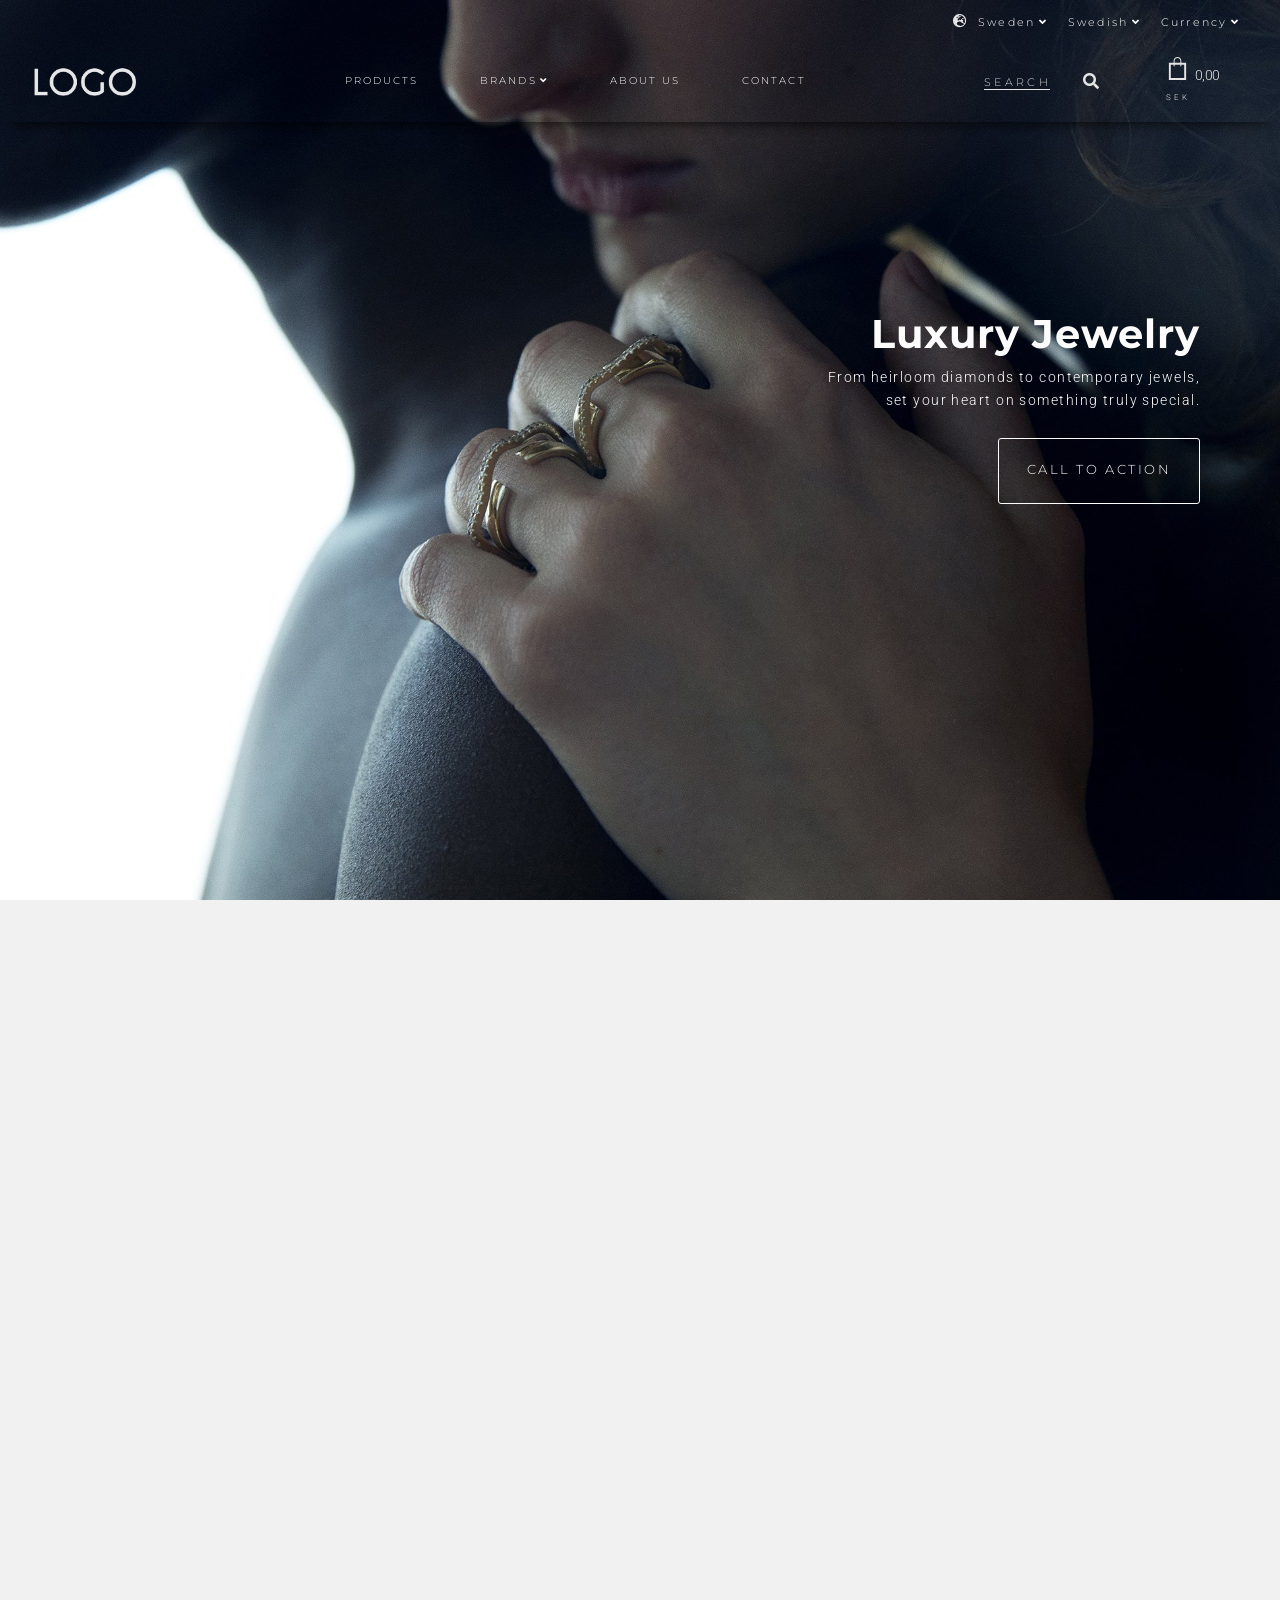
==== commit f943b6c9: "solved image problem" ====
--- a/starweb/starweb_arbetsprov_without_instagram/index.html
+++ b/starweb/starweb_arbetsprov_without_instagram/index.html
@@ -4,7 +4,7 @@
 
     <meta charset="utf-8">
     <meta http-equiv="X-UA-Compatible" content="IE=edge">
-    <title>Angelicas Arbetsprov</title>
+    <title>LOGO Jewelry</title>
     <meta name="viewport" content="width=device-width, initial-scale=1">
 
     <!-- GOOGLE FONTS -->
--- a/starweb/starweb_arbetsprov_without_instagram/css/footer.css
+++ b/starweb/starweb_arbetsprov_without_instagram/css/footer.css
@@ -13,7 +13,7 @@
     padding: 4em;
     display: flex;
     justify-content: space-between;
-    margin-top: -2em;
+    margin-top: 1em;
 }
 
 .info-women-men-wrapper {
--- a/starweb/starweb_arbetsprov_without_instagram/css/media-queries.css
+++ b/starweb/starweb_arbetsprov_without_instagram/css/media-queries.css
@@ -161,19 +161,32 @@
   }
 }
 
-@media screen and (max-width: 668px) {
-  .copyright {
-    width: 55%;
+@media screen and (max-width: 728px) {
+  .category-container {
+    margin-bottom: 0em;
+  }
+
+  .copyright {
+    width: 50%;
+  }
+
+  .footer-container {
+    margin: 0;
+    padding: 4em 1.5em 4em 1.5em;
   }
 
   .footer-wrapper {
-    padding: 2em;
+    padding: 0;
     flex-direction: column;
     align-items: center;
   }
 
   .social-media {
     padding: 0;
+  }
+  
+  .about-social-media {
+    padding-right: 2em;
   }
 
   .about-social-media,
@@ -183,25 +196,105 @@
   }
 
   .info-women-men-wrapper {
-    padding-top: 2em;
-  }
-}
-
-@media screen and (max-width: 416px) {
-  .copyright {
-    width: 90%;
+    padding-top: 0;
+  }
+
+  .about-social-media {
+    text-align: left;
+  }
+
+  .about-social-media p {
+    font-size: .7em;
+  }
+
+  .footer-info-wrapper ul li a,
+  .footer-women-wrapper ul li a, 
+  .footer-men-wrapper ul li a {
+    font-size: .5em;
+  }
+}
+
+
+@media screen and (max-width: 523px) {
+  .footer-container {
+    flex-direction: column;
+    padding: 2.5em;
   }
 
   .info-women-men-wrapper {
     padding-top: 2em;
-    display: flex;
+    /* display: flex;
+    flex-direction: column; */
+  }
+
+  .about-social-media {
+    text-align: center;
+  }
+
+  .about-social-media p {
+    font-size: .9em;
+  }
+
+  .footer-info-wrapper ul li a,
+  .footer-women-wrapper ul li a, 
+  .footer-men-wrapper ul li a {
+    font-size: .7em;
+  }
+
+  .copyright {
+    width: 70%;
+  }
+}
+
+
+@media screen and (max-width: 419px) {
+  .category-container {
+    margin-bottom: 0em;
+  }
+
+  .footer-container {
+    padding: 2em;
+  }
+
+  .info-women-men-wrapper {
     flex-direction: column;
   }
 
   .footer-info-wrapper,
   .footer-women-wrapper {
     padding-right: 0;
+  }
+
+  .footer-info-wrapper,
+  .footer-women-wrapper,
+  .footer-women-wrapper{
     padding-bottom: 1.2em;
-}
-}
-
+  }
+
+
+
+  .about-social-media p {
+    font-size: .8em;
+  }
+
+  .footer-info-wrapper ul li a,
+  .footer-women-wrapper ul li a, 
+  .footer-men-wrapper ul li a {
+    font-size: .8em;
+  }
+
+  .copyright {
+    width: 80%;
+  }
+}
+
+@media screen and (max-width: 368px) {
+  .copyright {
+    width: 99%;
+  }
+}
+
+
+
+
+
